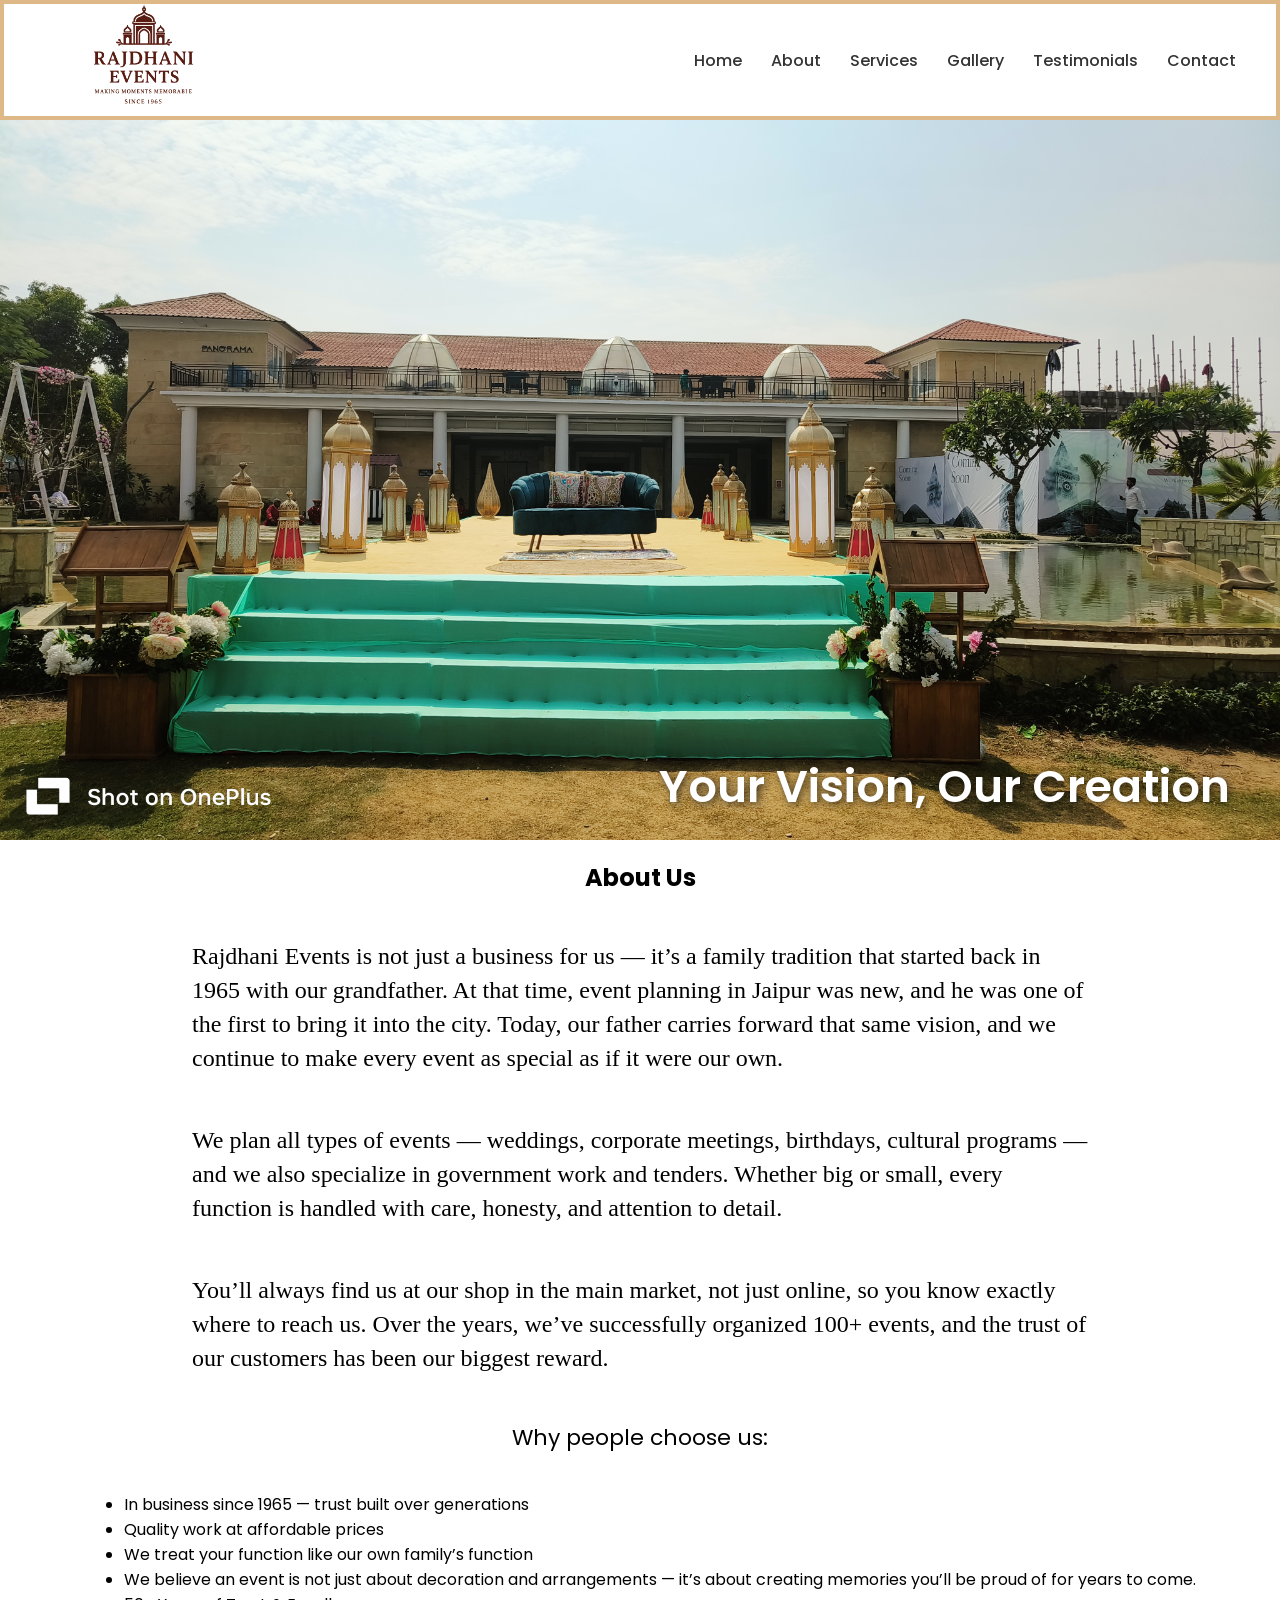
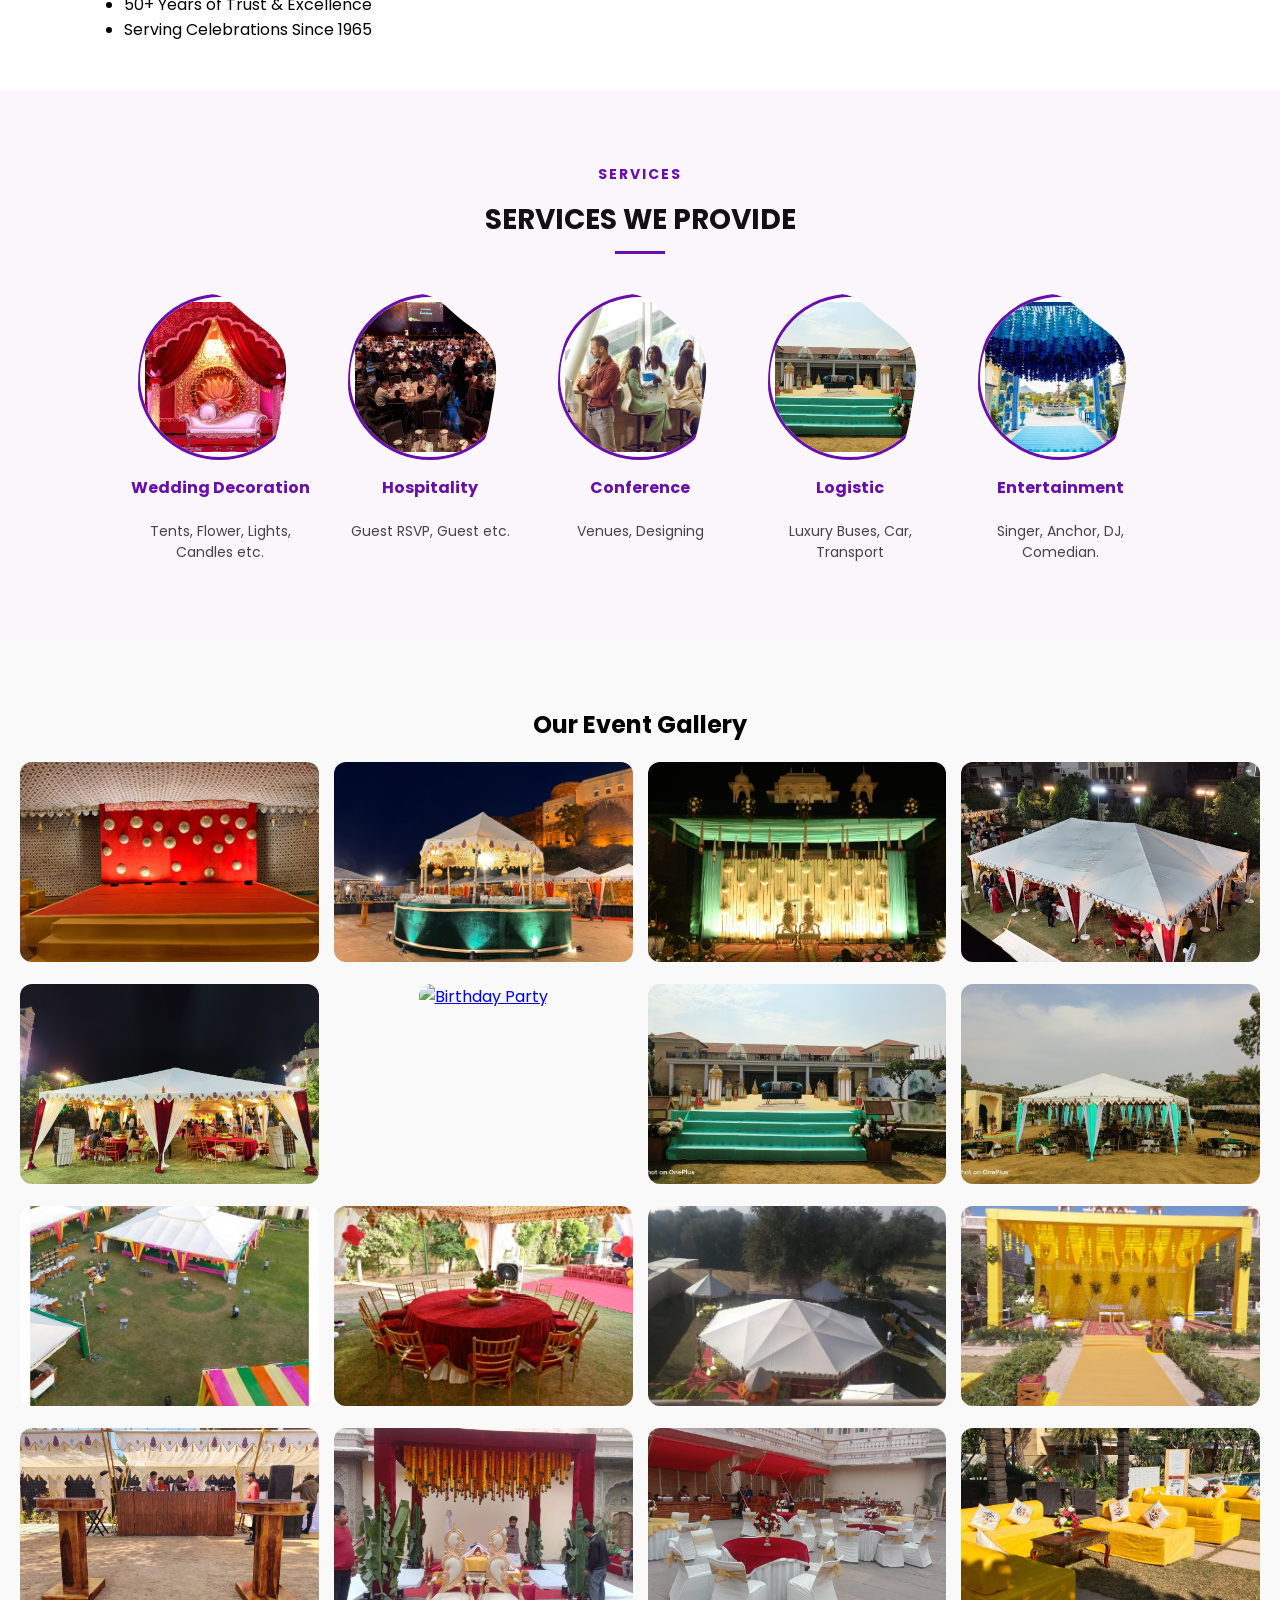
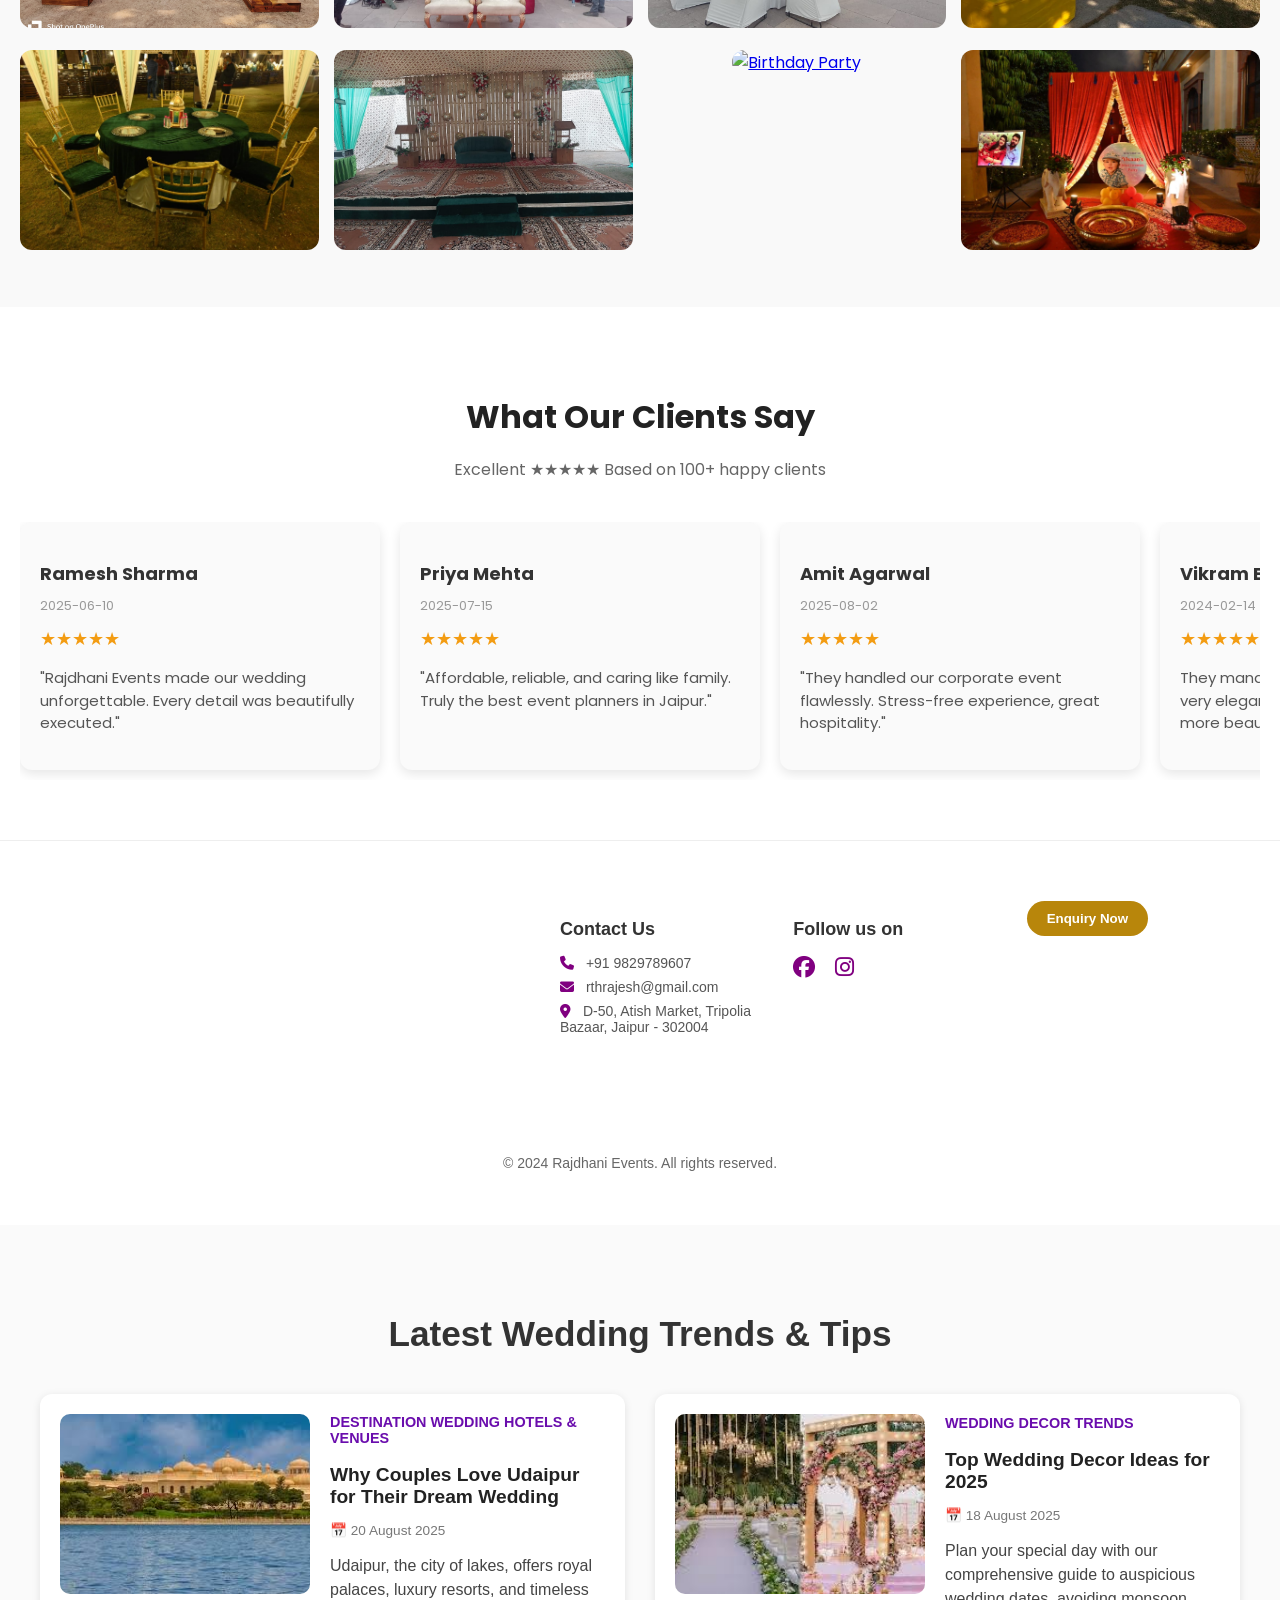
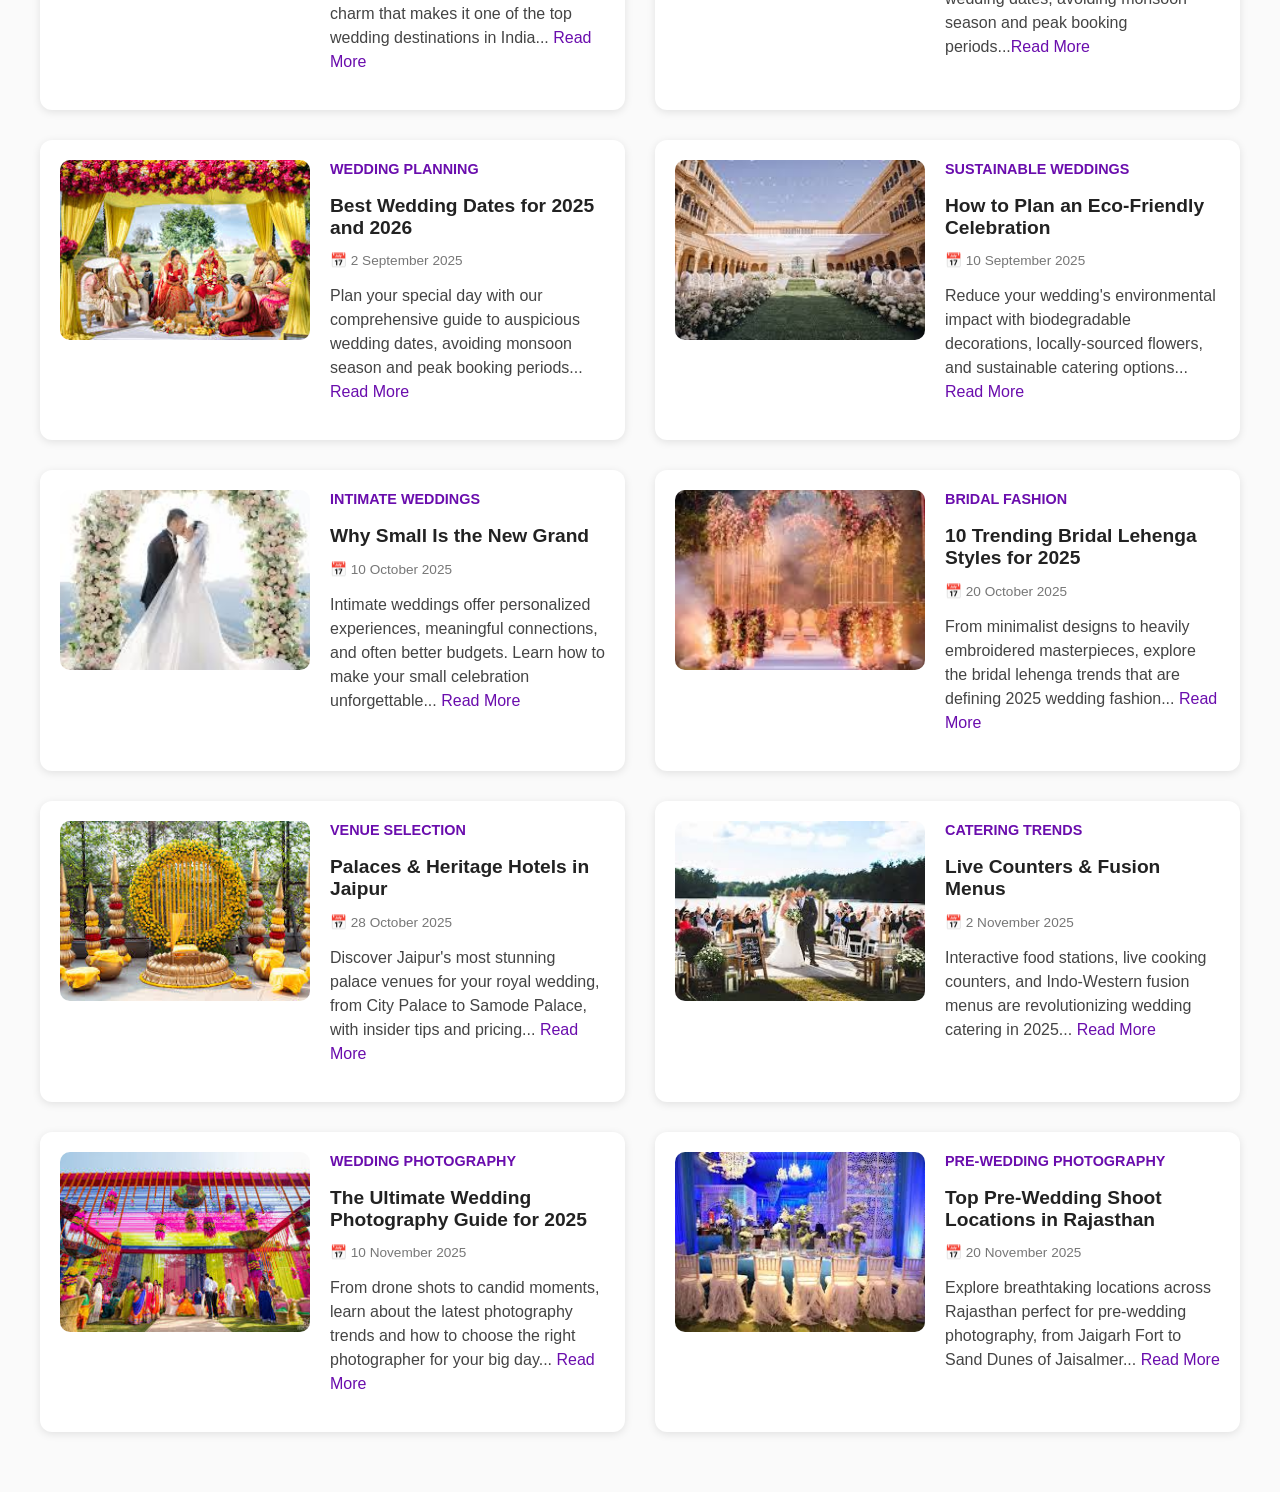
==== index.html @ fc207398 "Add website files" ====
<!DOCTYPE html>
<html lang="en">
<head>
    <meta charset="UTF-8">
    <meta name="viewport" content="width=device-width, initial-scale=1.0">
    <title>Rajdhani Events</title>
    <link rel="stylesheet" href="style.css">
    <link
    href="https://cdn.jsdelivr.net/npm/remixicon@4.5.0/fonts/remixicon.css"
    rel="stylesheet"
/>
<link href="https://fonts.googleapis.com/css2?family=Poppins:wght@400;600&display=swap" rel="stylesheet">
<link href="https://cdnjs.cloudflare.com/ajax/libs/lightbox2/2.11.3/css/lightbox.min.css" rel="stylesheet">
<link rel="stylesheet" href="https://cdnjs.cloudflare.com/ajax/libs/font-awesome/6.4.0/css/all.min.css">

</head>
<body>
    <div class="nav">

      <div class="nav-left">
        <img src="logo/2ea7d171-e1a3-464a-aeb1-5743c2f571ae.png" alt="" srcset="">
      </div>
      <div class="nav-right">
        <a href="#home">Home</a>
        <a href="#about">About</a>
        <a href="#services">Services</a>
        <a href="#gallery">Gallery</a>
        <a href="#testimonials">Testimonials</a>
        <a href="#contact">Contact</a>
      </div>
     
    </div>

    <section id="home">
      
         <div class="bg-image">
        <img src="IMG20240212131106.jpg" alt="background image">
          <div class="hero-text">
      <h1>Your Vision, Our Creation</h1>
    </div>
    </div>
    </section>

    <section id="about" class="about-section">
 <h2>About Us</h2>

 <p class="main-content">
Rajdhani Events is not just a business for us — it’s a family tradition that started
back in 1965 with our grandfather. At that time, event planning in Jaipur was new, and he was one of the first to bring it into the city. Today, our father carries 
forward that same vision, and we continue to make every event as special as if it
were our own.
 </p>
<p class="main-content">
We plan all types of events — weddings, corporate meetings, birthdays, cultural programs 
— and we also specialize in government work and tenders. Whether big or small,
 every function is handled with care, honesty, and attention to detail.
</p>
<p class="main-content">
You’ll always find us at our shop in the main market, not just online,
so you know exactly where to reach us. Over the years, we’ve successfully 
organized 100+ events, and the trust of our customers has been our biggest reward.
</p>
<p class="content-points">


Why people choose us:

<ul>
  <li>In business since 1965 — trust built over generations</li>
  <li>Quality work at affordable prices</li>
  <li>We treat your function like our own family’s function</li>
  <li>
We believe an event is not just about decoration and arrangements — 
it’s about creating memories you’ll be proud of for years to come.</li>
  <li>50+ Years of Trust & Excellence</li>
  <li> Serving Celebrations Since 1965 </li>
</ul>





</p>
 </section>

<section id="services" class="services-section">
  <h3 class="services-subtitle">SERVICES</h3>
  <h2 class="services-title">SERVICES WE PROVIDE</h2>
  <div class="services-line"></div>

  <div class="services-container">
    <div class="service-card">
      <div class="img-frame">
        <img src="indian-wedding-stage-mandap-beautiful-shot-ceremony-night-city-palace-jaipur-india-38454598.webp" alt="Wedding Decoration">
      </div>
      <h4>Wedding Decoration</h4>
      <p>Tents, Flower, Lights, Candles etc.</p>
      <div class="service-details">
        <ul>
          <li>Stage & Mandap Setup</li>
          <li>Floral Arrangements</li>
          <li>Lighting & Effects</li>
          <li>Theme-based Decoration</li>
        </ul>
      </div>
    </div>

    <div class="service-card">
      <div class="img-frame">
        <img src="Corporate-Hospitality-Function-ICC-Sydney-orlandosydney.com-OS2_6129_1.jpg" alt="Hospitality">
      </div>
      <h4>Hospitality</h4>
      <p>Guest RSVP, Guest etc.</p>
      <div class="service-details">
        <ul>
          <li>Welcome Desk & Invitations</li>
          <li>Guest RSVP Management</li>
          <li>On-site Assistance</li>
          <li>Special Arrangements for VIP Guests</li>
        </ul>
      </div>
    </div>

    <div class="service-card">
      <div class="img-frame">
        <img src="10-benefits-of-corporate-hospitality-events.jpeg" alt="Conference">
      </div>
      <h4>Conference</h4>
      <p>Venues, Designing</p>
      <div class="service-details">
        <ul>
          <li>Corporate Venue Booking</li>
          <li>Stage & AV Setup</li>
          <li>Event Planning & Scheduling</li>
          <li>Branding & Printing</li>
        </ul>
      </div>
    </div>

    <div class="service-card">
      <div class="img-frame">
        <img src="IMG20240212131106.jpg" alt="Logistic">
      </div>
      <h4>Logistic</h4>
      <p>Luxury Buses, Car, Transport</p>
      <div class="service-details">
        <ul>
          <li>Luxury Car Rentals</li>
          <li>Guest Pick & Drop</li>
          <li>Logistics Team for Materials</li>
          <li>VIP Travel Arrangements</li>
        </ul>
      </div>
    </div>

    <div class="service-card">
      <div class="img-frame">
        <img src="1655897957_IMG_20220622_WA0011.avif" alt="Entertainment">
      </div>
      <h4>Entertainment</h4>
      <p>Singer, Anchor, DJ, Comedian.</p>
      <div class="service-details">
        <ul>
          <li>Live Bands & Singers</li>
          <li>Anchors & Emcees</li>
          <li>Stand-up Comedy</li>
          <li>DJ & Dance Performances</li>
        </ul>
      </div>
    </div>
    </div>
  </div>
</section>

<section id="gallery" class="gallery">
 <h2>Our Event Gallery</h2>
  <div class="gallery-grid">
    <a href="images/IMG-20240220-WA0006.jpg" data-lightbox="events" data-title="Wedding Setup">
      <img src="images/IMG-20240220-WA0006.jpg" alt="Wedding Setup">
    </a>
    <a href="images/IMG-20240220-WA0009.jpg" data-lightbox="events" data-title="Corporate Event">
      <img src="images/IMG-20240220-WA0009.jpg" alt="Corporate Event">
    </a>
    <a href="images/IMG-20250327-WA0073.jpg" data-lightbox="events" data-title="Birthday Party">
      <img src="images/IMG-20250327-WA0073.jpg" alt="Birthday Party">
    </a>
    <a href="images/IMG-20250423-WA0270.jpg" data-lightbox="events" data-title="Birthday Party">
      <img src="images/IMG-20250423-WA0270.jpg" alt="Birthday Party">
    </a>
    <a href="images/IMG-20250423-WA0325.jpg" data-lightbox="events" data-title="Birthday Party">
      <img src="images/IMG-20250423-WA0325.jpg" alt="Birthday Party">
    </a>
    <a href="images/IMG20240211130553.jpg" data-lightbox="events" data-title="Birthday Party">
      <img src="images/IMG20240211130553.jpg" alt="Birthday Party">
    </a>
    <a href=" images/IMG20240212131106.jpg " data-lightbox="events" data-title="Birthday Party">
      <img src="images/IMG20240212131106.jpg" alt="Birthday Party">
    </a>
    <a href="images/IMG20240212131711.jpg" data-lightbox="events" data-title="Birthday Party">
      <img src="images/IMG20240212131711.jpg" alt="Birthday Party">
    </a>
    <a href="images/IMG_20210605_194600.jpg" data-lightbox="events" data-title="Birthday Party">
      <img src="images/IMG_20210605_194600.jpg" alt="Birthday Party">
    </a>
    <a href="images/photo_2025-05-08_13-21-06.jpg" data-lightbox="events" data-title="Birthday Party">
      <img src="images/photo_2025-05-08_13-21-06.jpg" alt="Birthday Party">
    </a>
      <a href="images/IMG-20190718-WA0189.jpg" data-lightbox="events" data-title="Birthday Party">
      <img src="images/IMG-20190718-WA0189.jpg" alt="Birthday Party">
    </a>
      <a href="images/IMG-20230109-WA0065.jpg" data-lightbox="events" data-title="Birthday Party">
      <img src="images/IMG-20230109-WA0065.jpg" alt="Birthday Party">
    </a>
      <a href="images/IMG-20240211-WA0033.jpg" data-lightbox="events" data-title="Birthday Party">
      <img src="images/IMG-20240211-WA0033.jpg" alt="Birthday Party">
    </a>
      <a href="images/IMG-20240220-WA0016.jpg" data-lightbox="events" data-title="Birthday Party">
      <img src="images/IMG-20240220-WA0016.jpg" alt="Birthday Party">
    </a>
      <a href="images/IMG-20240220-WA0017.jpg" data-lightbox="events" data-title="Birthday Party">
      <img src="images/IMG-20240220-WA0017.jpg" alt="Birthday Party">
    </a>
      <a href="images/IMG-20240226-WA0195.jpg" data-lightbox="events" data-title="Birthday Party">
      <img src="images/IMG-20240226-WA0195.jpg" alt="Birthday Party">
    </a>
      <a href="images/IMG-20250327-WA0114.jpg" data-lightbox="events" data-title="Birthday Party">
      <img src="images/IMG-20250327-WA0114.jpg" alt="Birthday Party">
    </a>
      <a href="images/IMG-20250508-WA0006 (3).jpg" data-lightbox="events" data-title="Birthday Party">
      <img src="images/IMG-20250508-WA0006 (3).jpg" alt="Birthday Party">
    </a>
     <a href="images/IMG20240211130454.jpg" data-lightbox="events" data-title="Birthday Party">
      <img src="images/IMG20240211130454.jpg" alt="Birthday Party">
    </a>
     <a href="images/SAK_0945.jpg" data-lightbox="events" data-title="Birthday Party">
      <img src="images/SAK_0945.jpg" alt="Birthday Party">
    </a>
  </div>

</section>
<section id="testimonials">
  <div class="testimonial-header">
    <h2>What Our Clients Say</h2>
    <p class="rating-summary">Excellent ★★★★★ Based on 100+ happy clients</p>
  </div>

  <div class="testimonial-slider">
    
    <div class="testimonial-card">
      <h3>Ramesh Sharma</h3>
      <span class="date">2025-06-10</span>
      <p class="stars">★★★★★</p>
      <p class="review">
        "Rajdhani Events made our wedding unforgettable. Every detail was beautifully executed."
      </p>
    </div>

    <div class="testimonial-card">
      <h3>Priya Mehta</h3>
      <span class="date">2025-07-15</span>
      <p class="stars">★★★★★</p>
      <p class="review">
        "Affordable, reliable, and caring like family. Truly the best event planners in Jaipur."
      </p>
    </div>

    <div class="testimonial-card">
      <h3>Amit Agarwal</h3>
      <span class="date">2025-08-02</span>
      <p class="stars">★★★★★</p>
      <p class="review">
        "They handled our corporate event flawlessly. Stress-free experience, great hospitality."
      </p>
    </div>
    <div class="testimonial-card">
      <h3>Vikram Banna</h3>
      <span class="date">2024-02-14</span>
      <p class="stars">★★★★★</p>
      <p class="review">
        They managed our royal rajputi wedding very elegantly and made our wedding more beautiful. </p>
    </div>
<div class="testimonial-card">
      <h3>Pradeep Mehera</h3>
      <span class="date">2024-04-20</span>
      <p class="stars">★★★★★</p>
      <p class="review">
        Excellent Service.
      </p>
    </div>
<div class="testimonial-card">
      <h3>Dimpy Soni</h3>
      <span class="date">2025-08-06</span>
      <p class="stars">★★★★★</p>
      <p class="review">
        "Excellent decoration with very very warm tone."</p>
    </div>


  </div>
</section>

<section id="contact">



<footer id="footer">
  <div class="footer-container">

    <!-- Google Map -->
    <div class="footer-map">
      <iframe src="https://www.google.com/maps/embed?pb=!1m18!1m12!1m3!1d3557.340708476631!2d75.8225081!3d26.9244113!2m3!1f0!2f0!3f0!3m2!1i1024!2i768!4f13.1!3m3!1m2!1s0x396db14c58914673%3A0xd8b60839934558ef!2sRajdhani%20Tent%20House!5e0!3m2!1sen!2sin!4v1755536418080!5m2!1sen!2sin"
        width="100%" 
        height="200" 
        style="border:0;" 
        allowfullscreen="" 
        loading="lazy">
      </iframe>
    </div>

    <!-- Contact -->
    <div class="footer-contact">
      <h3>Contact Us</h3>
      <p><i class="fas fa-phone"></i> +91 9829789607</p>
      <p><i class="fas fa-envelope"></i> rthrajesh@gmail.com</p>
      <p><i class="fas fa-map-marker-alt"></i>  D-50, Atish Market, Tripolia Bazaar, Jaipur - 302004</p>
    </div>

    <!-- Social -->
    <div class="footer-social">
      <h3>Follow us on</h3>
      <a href="#"><i class="fab fa-facebook"></i></a>
      <a href="#"><i class="fab fa-instagram"></i></a>
   
    </div>

    <!-- Enquiry Button -->
 <div class="footer-enquiry">
      <button id="enquiryBtn">Enquiry Now</button>
    </div>

  </div>

  
<!-- Enquiry Form Modal -->
<div id="enquiryModal" class="modal">
  <div class="modal-content">
    <span class="close">&times;</span>
    <h2>Enquiry Form</h2>
    <form id="enquiryForm">
      
      <label for="name">Your Name</label>
      <input type="text" id="name" placeholder="Enter your name" required>

      <label for="email">Your Email</label>
      <input type="email" id="email" placeholder="Enter your email" required>

      <label for="phone">Phone Number</label>
      <input type="tel" id="phone" placeholder="Enter your phone number" pattern="[0-9]{10}" required>

      <label for="message">Message</label>
      <textarea id="message" placeholder="Your enquiry..." required></textarea>

      <button type="submit">Send</button>
    </form>
  </div>
</div>


  <div class="footer-bottom">
    <p>© 2024 Rajdhani Events. All rights reserved.</p>
  </div>
</footer>

</section>

<section id="blogs">
  <h2 class="section-title">Latest Wedding Trends & Tips</h2>
  <div class="blog-container">

    <!-- Blog 1 -->
    <div class="blog-card">
      <img src="images/blog1.jpg" alt="Destination Wedding">
      <div class="blog-content">
        <span class="blog-category">Destination Wedding Hotels & Venues</span>
        <h3><a href="blogs/blog1.html">Why Couples Love Udaipur for Their Dream Wedding</a></h3>
        <p class="blog-date">📅 20 August 2025</p>
        <p class="blog-excerpt">Udaipur, the city of lakes, offers royal palaces, luxury resorts, and timeless charm that makes it one of the top wedding destinations in India... <a href="blogs/blog1.html">Read More</a></p>
      </div>
    </div>

    <!-- Blog 2 -->
    <div class="blog-card">
      <img src="images/blog2.jpg" alt="Wedding Dates Calendar">
      <div class="blog-content">
        <span class="blog-category">Wedding Decor Trends</span>
        <h3><a href="blogs/blog2.html">Top Wedding Decor Ideas for 2025</a></h3>
        <p class="blog-date">📅 18 August 2025</p>
        <p class="blog-excerpt">Plan your special day with our comprehensive guide to auspicious wedding dates, avoiding monsoon season and peak booking periods...<a href="blogs/blog2.html">Read More</a></p>
      </div>
    </div>

    <!-- Blog 3 -->
    <div class="blog-card">
      <img src="images/blog3.jpg" alt="Wedding Dates Calendar">
      <div class="blog-content">
        <span class="blog-category">Wedding Planning</span>
        <h3><a href="blogs/blog3.html">Best Wedding Dates for 2025 and 2026</a></h3>
        <p class="blog-date">📅 2 September 2025</p>
        <p class="blog-excerpt">Plan your special day with our comprehensive guide to auspicious wedding dates, avoiding monsoon season and peak booking periods... <a href="blogs/blog3.html">Read More</a></p>
      </div>
    </div>

     <!-- Blog 4 -->
    <div class="blog-card">
      <img src="images/blog4.jpg" alt="Eco-Friendly Wedding">
      <div class="blog-content">
        <span class="blog-category">Sustainable Weddings</span>
        <h3><a href="blogs/blog4.html">How to Plan an Eco-Friendly Celebration</a></h3>
        <p class="blog-date">📅 10 September 2025</p>
        <p class="blog-excerpt">Reduce your wedding's environmental impact with biodegradable decorations, locally-sourced flowers, and sustainable catering options... <a href="blogs/blog4.html">Read More</a></p>
      </div>
    </div>

    <!-- Blog 5 -->
    <div class="blog-card">
      <img src="images/blog5.jpg" alt="Intimate Wedding Setup">
      <div class="blog-content">
        <span class="blog-category">Intimate Weddings</span>
        <h3><a href="blogs/blog5.html">Why Small Is the New Grand</a></h3>
        <p class="blog-date">📅 10 October 2025</p>
        <p class="blog-excerpt">Intimate weddings offer personalized experiences, meaningful connections, and often better budgets. Learn how to make your small celebration unforgettable... <a href="blogs/blog5.html">Read More</a></p>
      </div>
    </div>

    <!-- Blog 6 -->
    <div class="blog-card">
      <img src="images/blog6.jpg" alt="Bridal Lehenga Styles">
      <div class="blog-content">
        <span class="blog-category">Bridal Fashion</span>
        <h3><a href="blogs/blog6.html">10 Trending Bridal Lehenga Styles for 2025</a></h3>
        <p class="blog-date">📅 20 October 2025</p>
        <p class="blog-excerpt">From minimalist designs to heavily embroidered masterpieces, explore the bridal lehenga trends that are defining 2025 wedding fashion... <a href="blogs/blog6.html">Read More</a></p>
      </div>
    </div>

    <!-- Blog 7 -->
    <div class="blog-card">
      <img src="images/blog7.jpg" alt="Jaipur Palace Wedding">
      <div class="blog-content">
        <span class="blog-category">Venue Selection</span>
        <h3><a href="blogs/blog7.html">Palaces & Heritage Hotels in Jaipur</a></h3>
        <p class="blog-date">📅 28 October 2025</p>
        <p class="blog-excerpt">Discover Jaipur's most stunning palace venues for your royal wedding, from City Palace to Samode Palace, with insider tips and pricing... <a href="blogs/blog7.html">Read More</a></p>
      </div>
    </div>

    <!-- Blog 8 -->
    <div class="blog-card">
      <img src="images/blog8.jpg" alt="Wedding Food Counter">
      <div class="blog-content">
        <span class="blog-category">Catering Trends</span>
        <h3><a href="blogs/blog8.html">Live Counters & Fusion Menus</a></h3>
        <p class="blog-date">📅 2 November 2025</p>
        <p class="blog-excerpt">Interactive food stations, live cooking counters, and Indo-Western fusion menus are revolutionizing wedding catering in 2025... <a href="blogs/blog8.html">Read More</a></p>
      </div>
    </div>

    <!-- Blog 9 -->
    <div class="blog-card">
      <img src="images/blog9.jpg" alt="Wedding Photography">
      <div class="blog-content">
        <span class="blog-category">Wedding Photography</span>
        <h3><a href="blogs/blog9.html">The Ultimate Wedding Photography Guide for 2025</a></h3>
        <p class="blog-date">📅 10 November 2025</p>
        <p class="blog-excerpt">From drone shots to candid moments, learn about the latest photography trends and how to choose the right photographer for your big day... <a href="blogs/blog9.html">Read More</a></p>
      </div>
    </div>

    <!-- Blog 10 -->
    <div class="blog-card">
      <img src="images/blog10.jpg" alt="Pre-Wedding Shoot Location">
      <div class="blog-content">
        <span class="blog-category">Pre-Wedding Photography</span>
        <h3><a href="blogs/blog10.html">Top Pre-Wedding Shoot Locations in Rajasthan</a></h3>
        <p class="blog-date">📅 20 November 2025</p>
        <p class="blog-excerpt">Explore breathtaking locations across Rajasthan perfect for pre-wedding photography, from Jaigarh Fort to Sand Dunes of Jaisalmer... <a href="blogs/blog10.html">Read More</a></p>
      </div>
    </div>
    
    
  </div>
</section>


    
<script src="script.js"></script>
<script src="https://cdnjs.cloudflare.com/ajax/libs/lightbox2/2.11.3/js/lightbox.min.js"></script>
<script src="https://cdnjs.cloudflare.com/ajax/libs/lightbox2/2.11.3/js/lightbox-plus-jquery.min.js"></script>

</body>
</html>
---- style.css ----
body,html{
    margin: 0%;
    padding: 0%;
    font-family: 'Poppins', sans-serif;
}
#home img{
  position: relative;
  height: 20%;
  width: 100%;
  object-fit: cover;
}

.bg-image {
  position: relative;  /* now hero-text will align with this container */
}

.bg-image img {
  width: 100%;
  height: 100vh;   /* take full screen height */
  object-fit: cover;
  display: block;
}
.hero-text {
 position: absolute;
  bottom: 20px;   /* distance from bottom */
  right: 50px;     /* distance from left */
  color: white;
  text-shadow: 2px 2px 8px rgba(0,0,0,0.7);
}

.hero-text h1 {
   font-size: 2.8rem;
  font-weight: 600;
  margin: 0;
}
.nav{
 height: 120px;
 border: 4px solid burlywood;
 box-sizing: border-box;
 display: flex;
  justify-content: space-between;
  align-items: center;
  padding: 0 40px;
 /* position: fixed;   /* keep navbar fixed at top */
  top: 0;
  left: 0;
  width: 100%;
  background: rgba(255, 255, 255, 0.9); /* semi-transparent background */
  z-index: 1000; /* keeps it above all content */
}
.nav-right a{
  /*display: flex;
  justify-content: right;
  align-items: center;*/
  margin-left: 25px;
  font-weight: 500;
  text-decoration: none;
  color: #333;
  transition: color 0.3s ease;
}
.nav-right a:hover {
  color: #6a0dad; /* highlight color */
}
.nav-left img{
  height: 200px;
  width: 200px;
  object-fit: contain;
}
.about-section{
  display: flex;
  align-items: center;
  justify-content: center;
  flex-direction: column;
}
.main-content{
  width: 70%;
  line-height:34px ;
  font-size: 24px;
  font-family: Georgia, 'Times New Roman', Times, serif;
}
.content-points{
  font-size: 22px;
}
.services-section {
  text-align: center;
  padding: 60px 20px;
  background-color: #faf6fc;
}

.services-subtitle {
  color: #6a0dad;
  font-size: 14px;
  font-weight: bold;
  letter-spacing: 2px;
}

.services-title {
  font-size: 28px;
  color: #111;
  margin: 10px 0;
}

.services-line {
  width: 50px;
  height: 3px;
  background-color: #6a0dad;
  margin: 0 auto 40px;
}

.services-container {
  display: flex;
  justify-content: center;
  flex-wrap: wrap;
  gap: 30px;
}

.service-card {
  width: 180px;
  text-align: center;
}

.img-frame {
  width: 150px;
  height: 150px;
  background-color: #fff;
  border: 3px solid #6a0dad;
  padding: 5px;
  border-radius: 50%;
  clip-path: path("M74.5,0C92,3,100,14,112,24C124,34,140,42,146,58C152,74,148,94,145,112C142,130,140,150,128,162C116,174,94,178,74.5,180C55,182,36,180,24,168C12,156,6,134,3,114C0,94,0,74,6,54C12,34,24,14,41,7C58,-0,57,0,74.5,0Z");
  overflow: hidden;
}

.img-frame img {
  width: 100%;
  height: 100%;
  object-fit: cover;
}

.service-card h4 {
  margin-top: 15px;
  color: #6a0dad;
  font-weight: bold;
}

.service-card p {
  color: #444;
  font-size: 14px;
  margin-top: 5px;
}
.img-frame {
  width: 150px;
  height: 150px;
  background-color: #fff;
  border: 3px solid #6a0dad;
  padding: 5px;
  border-radius: 50%;
  margin: 0 auto;
  /*clip-path: path("M74.5,0C92,3,100,14,112,24C124,34,140,42,146,58C152,74,148,94,145,112C142,130,140,150,128,162C116,174,94,178,74.5,180C55,182,36,180,24,168C12,156,6,134,3,114C0,94,0,74,6,54C12,34,24,14,41,7C58,-0,57,0,74.5,0Z");*/
  overflow: hidden;
}
.service-details {
margin-top: 10px;
  text-align: left;
  font-size: 14px;
  color: #444;
  background: #fff;
  border-radius: 8px;
  padding: 0 10px; /* Changed this line */
  box-shadow: 0 2px 8px rgba(0,0,0,0.1);
  max-height: 0;
  overflow: hidden;
  opacity: 0;
  transition: all 0.4s ease-in-out;
  padding: 0%;
}

.service-details ul {
  list-style: disc;
  margin:10px 0;
  padding-left: 18px;
}

.service-card.active .service-details {
 max-height: 300px; /* enough for content */
  opacity: 1;
  padding: 15px;
}

.service-card {
  cursor: pointer;
  transition: transform 0.3s ease;
  width: 180px;
  text-align: center;
}

.service-card:hover {
  transform: translateY(-5px);
}
#gallery {
  text-align: center;
  padding: 50px 20px;
  background: #f9f9f9;
}

.gallery-grid {
  display: grid;
  grid-template-columns: repeat(auto-fill, minmax(250px, 1fr));
  gap: 15px;
}

.gallery-grid img {
  width: 100%;
  height: 200px;
  object-fit: cover;
  border-radius: 12px;
  cursor: pointer;
  transition: transform 0.3s ease;
}

.gallery-grid img:hover {
  transform: scale(1.05);
}
#testimonials {
  background: #fff;
  padding: 60px 20px;
  text-align: center;
}

.testimonial-header h2 {
  font-size: 32px;
  color: #222;
  margin-bottom: 10px;
}

.testimonial-header .rating-summary {
  font-size: 16px;
  color: #666;
  margin-bottom: 40px;
}

.testimonial-slider {
  display: flex;
  gap: 20px;
  overflow-x: auto;
  scroll-snap-type: x mandatory;
  padding-bottom: 10px;
}

.testimonial-card {
  background: #fafafa;
  border-radius: 12px;
  padding: 20px;
  min-width: 280px;
  max-width: 320px;
  text-align: left;
  box-shadow: 0px 4px 12px rgba(0,0,0,0.1);
  scroll-snap-align: start;
  flex-shrink: 0;
}

.testimonial-card h3 {
  font-size: 18px;
  font-weight: bold;
  color: #333;
  margin-bottom: 5px;
}

.testimonial-card .date {
  font-size: 13px;
  color: #999;
}

.testimonial-card .stars {
  color: #f39c12;
  font-size: 18px;
  margin: 8px 0;
}

.testimonial-card .review {
  font-size: 15px;
  color: #555;
  line-height: 1.5;
}
#footer {
  background: #fff;
  padding: 40px 20px;
  border-top: 1px solid #eee;
  font-family: Arial, sans-serif;
}

.footer-container {
  display: flex;
  justify-content: space-between;
  align-items: flex-start;
  gap: 20px;
  padding: 20px;
  flex-wrap: wrap;
}
.footer-map{
  flex: 1;
  min-width: 500px;
}
.footer-contact,
.footer-social,
.footer-enquiry {
  flex: 1;
  min-width: 200px; /* ensures responsive stacking on small screens */
}


.footer-contact h3,
.footer-social h3 {
  font-size: 18px;
  margin-bottom: 15px;
  color: #333;
}

.footer-contact p {
  font-size: 14px;
  margin: 8px 0;
  color: #555;
}

.footer-contact i {
  margin-right: 8px;
  color: purple;
 
}
.footer-social a {
  font-size: 22px;
  color: purple;
  margin-right: 15px;
  transition: color 0.3s;
}

.footer-social a:hover {
  color: #f39c12;
}
/* Modal background */
.modal {
  display: none; 
  position: fixed;
  z-index: 1000;
  left: 0; top: 0;
  width: 100%; height: 100%;
  background: rgba(0,0,0,0.5);
  justify-content: center;
  align-items: center;
}

/* Modal content box */
.modal-content {
  background: #fff;
  padding: 20px 30px;
  border-radius: 10px;
  width: 400px;
  max-width: 90%;
  box-shadow: 0 4px 15px rgba(0,0,0,0.3);
  position: relative;
}

/* Close button */
.close {
  position: absolute;
  right: 15px;
  top: 10px;
  font-size: 22px;
  font-weight: bold;
  cursor: pointer;
  color: #333;
}

/* Inputs */
.modal-content input,
.modal-content textarea {
  width: 100%;
  margin: 10px 0;
  padding: 10px;
  border-radius: 5px;
  border: 1px solid #aaa;
  font-size: 14px;
}
.modal-content button {
  background: #d4a373; /* event-theme color */
  color: white;
  padding: 10px 15px;
  border: none;
  border-radius: 5px;
  cursor: pointer;
  font-weight: bold;
}
.modal-content button:hover {
  background: #c28b59;
}
.footer-bottom {
  text-align: center;
  margin-top: 30px;
  font-size: 14px;
  color: #666;
}
.footer-enquiry button {
  background: #b8860b;
  color: white;
  border: none;
  padding: 10px 20px;
  border-radius: 25px;
  cursor: pointer;
  font-weight: bold;
  transition: 0.3s;
}
.footer-enquiry button:hover {
  background: #8b6508;
}
#blogs {
  background: #fafafa;
  padding: 60px 20px;
  font-family: 'Arial', sans-serif;
}

.section-title {
  text-align: center;
  font-size: 2.2rem;
  margin-bottom: 40px;
  color: #333;
}

.blog-container {
  display: grid;
  grid-template-columns: 1fr 1fr;
  gap: 30px;
  max-width: 1200px;
  margin: 0 auto;
}

.blog-card {
  display: flex;
  align-items: flex-start;
  gap: 20px;
  background: #fff;
  padding: 20px;
  border-radius: 12px;
  box-shadow: 0 2px 8px rgba(0,0,0,0.1);
  transition: transform 0.3s ease;
}

.blog-card:hover {
  transform: translateY(-3px);
  box-shadow: 0 4px 15px rgba(0,0,0,0.15);
}

.blog-card img {
  width: 250px;
  height: 180px;
  object-fit: cover;
  border-radius: 10px;
  flex-shrink: 0;
}

.blog-content {
  flex: 1;
  color: #333;
}

.blog-category {
  display: inline-block;
  margin-bottom: 8px;
  font-size: 0.9rem;
  color: #6a0dad;
  font-weight: bold;
  text-transform: uppercase;
}

.blog-content h3 {
  margin: 10px 0;
}

.blog-content h3 a {
  color: #222;
  text-decoration: none;
  font-size: 1.2rem;
  font-weight: bold;
  transition: color 0.3s ease;
}

.blog-content h3 a:hover {
  color: #6a0dad;
}

.blog-date {
  font-size: 0.85rem;
  color: #777;
  margin-bottom: 10px;
}

.blog-excerpt {
  font-size: 1rem;
  line-height: 1.5;
  color: #444;
}

.blog-excerpt a {
  color: #6a0dad;
  text-decoration: none;
  font-weight: 500;
}

.blog-excerpt a:hover {
  text-decoration: underline;
}

/* Responsive design */
@media (max-width: 768px) {
  .blog-container {
    grid-template-columns: 1fr;
  }
  
  .blog-card {
    flex-direction: column;
  }
  
  .blog-card img {
    width: 100%;
    height: 200px;
  }
}
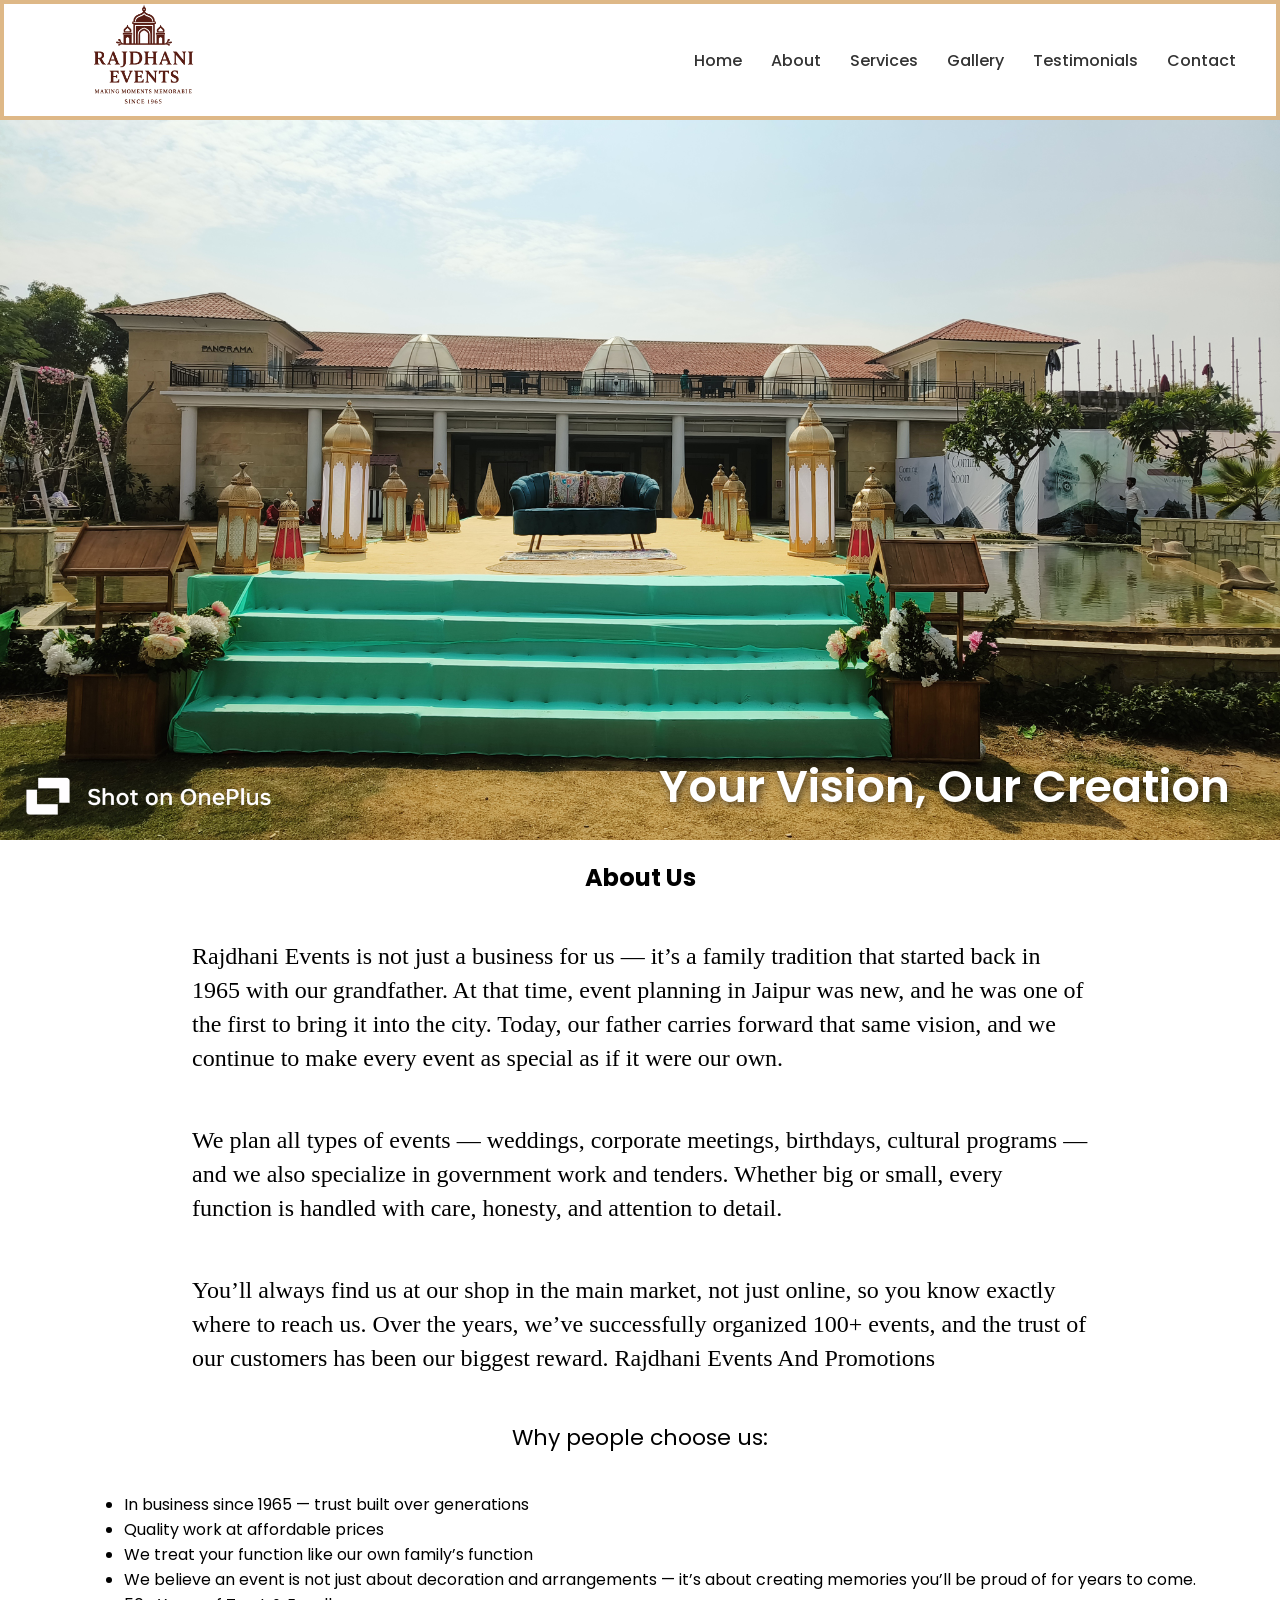
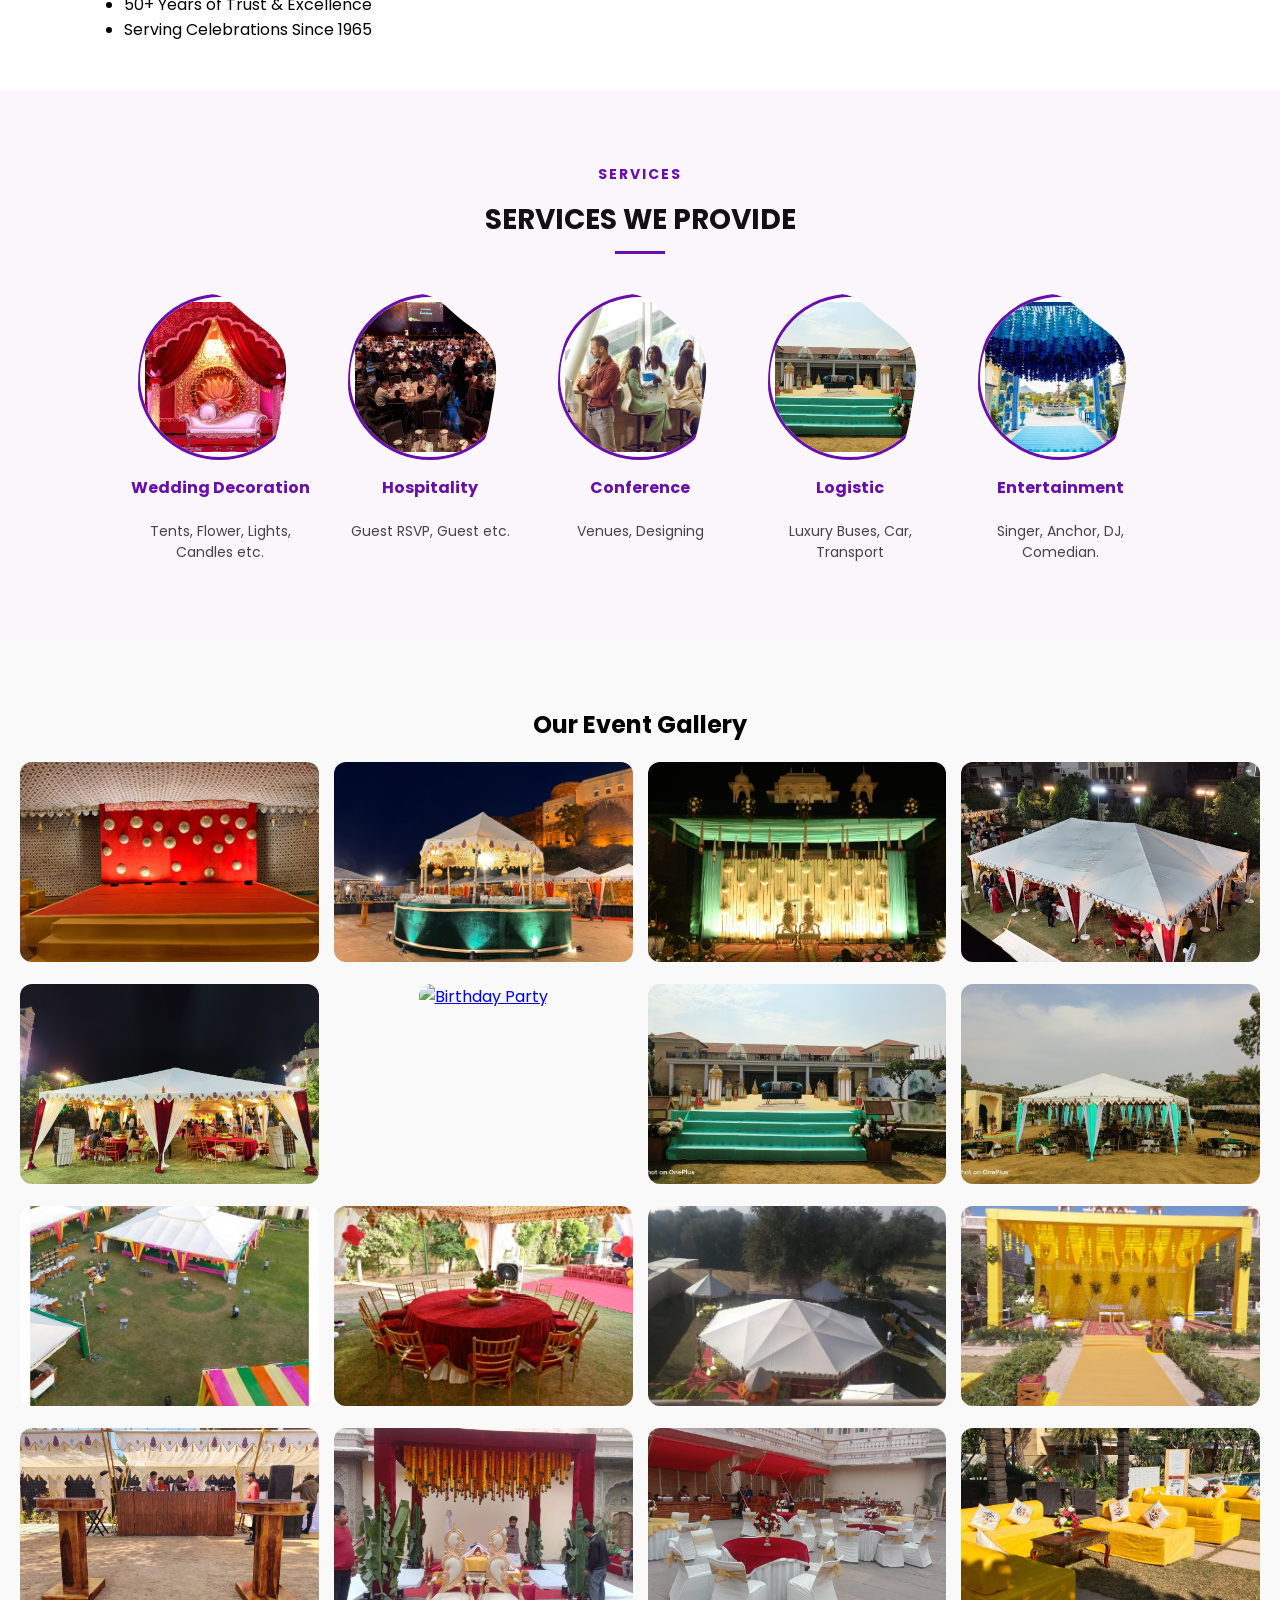
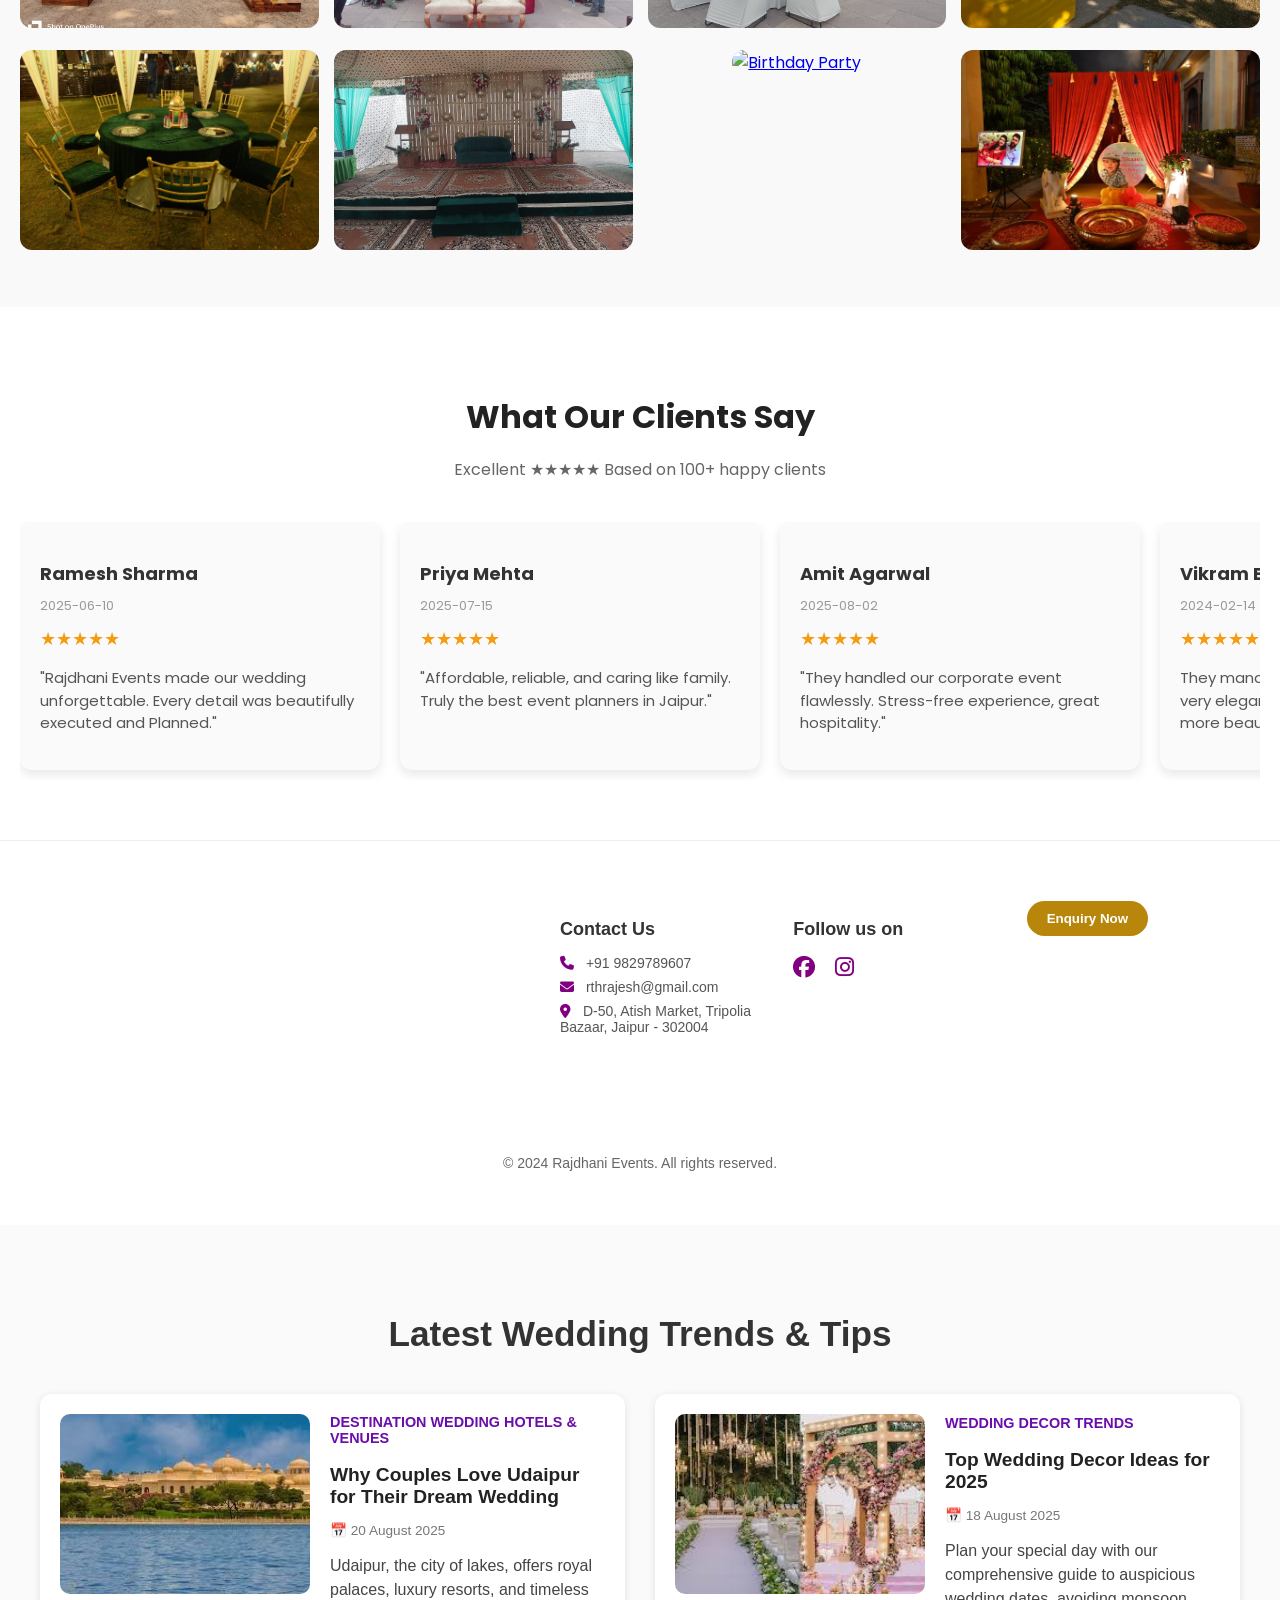
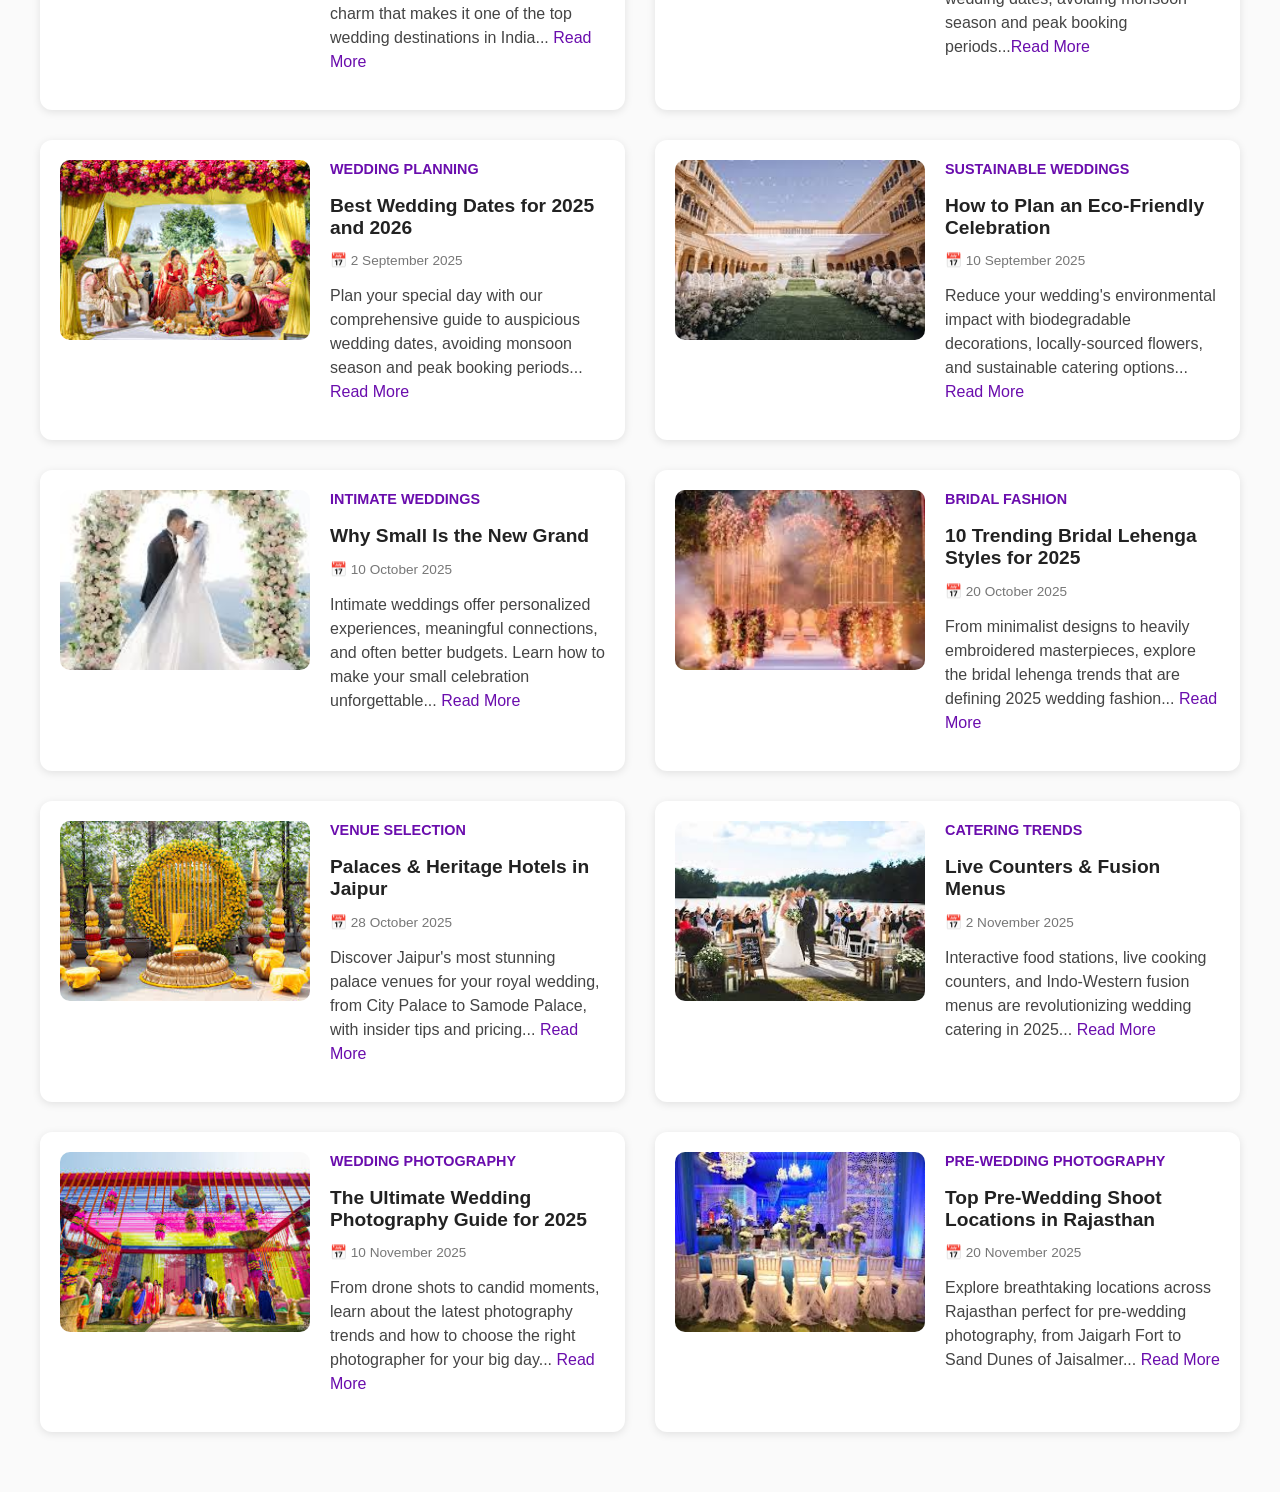
==== commit 6886c50b: "add details" ====
--- a/index.html
+++ b/index.html
@@ -59,6 +59,7 @@
 You’ll always find us at our shop in the main market, not just online,
 so you know exactly where to reach us. Over the years, we’ve successfully 
 organized 100+ events, and the trust of our customers has been our biggest reward.
+Rajdhani Events And Promotions
 </p>
 <p class="content-points">
 
@@ -164,7 +165,7 @@
           <li>Live Bands & Singers</li>
           <li>Anchors & Emcees</li>
           <li>Stand-up Comedy</li>
-          <li>DJ & Dance Performances</li>
+          <li>DJ & Dance Performances </li>
         </ul>
       </div>
     </div>
@@ -251,7 +252,7 @@
       <span class="date">2025-06-10</span>
       <p class="stars">★★★★★</p>
       <p class="review">
-        "Rajdhani Events made our wedding unforgettable. Every detail was beautifully executed."
+        "Rajdhani Events made our wedding unforgettable. Every detail was beautifully executed and Planned."
       </p>
     </div>
 
